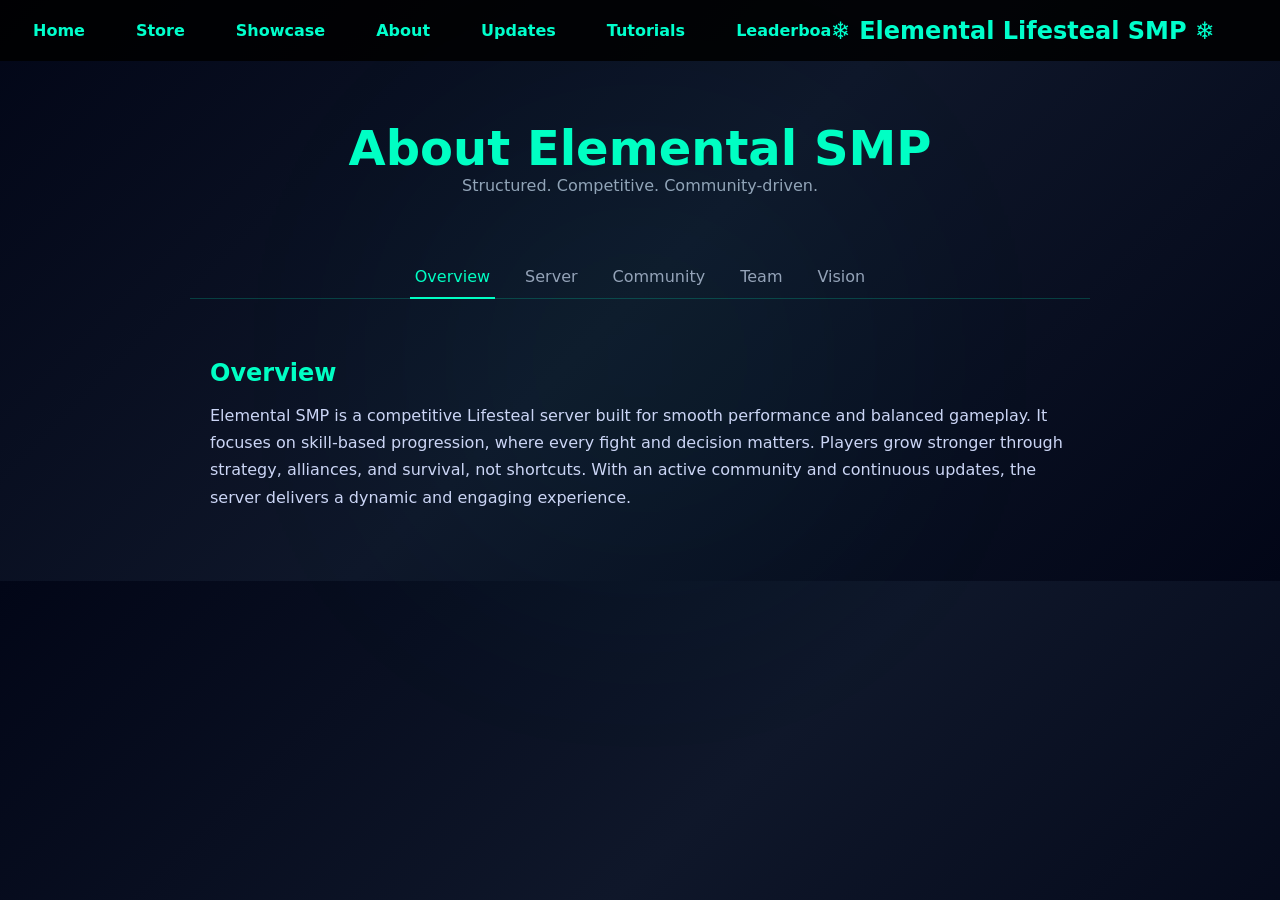
==== About.html @ ed6ede6a "Update About.html" ====
<!DOCTYPE html>
<html lang="en">
<head>
<meta charset="UTF-8">
<meta name="viewport" content="width=device-width, initial-scale=1.0">
<title>About • Elemental SMP</title>

<style>
*{margin:0;padding:0;box-sizing:border-box;font-family:system-ui;}

body{
  background:linear-gradient(-45deg,#020617,#0f172a,#020617);
  color:#e2e8f0;
}

/* HEADER */
header{
  text-align:center;
  padding:120px 20px 60px;
}
header h1{
  font-size:3rem;
  color:#00ffc4;
}
header p{
  color:#94a3b8;
}

/* TABS */
.tabs{
  display:flex;
  justify-content:center;
  gap:25px;
  border-bottom:1px solid rgba(0,255,196,0.2);
  max-width:900px;
  margin:0 auto;
}

.tab{
  padding:12px 5px;
  cursor:pointer;
  color:#94a3b8;
  position:relative;
  transition:0.3s;
}

.tab:hover{color:#00ffc4;}

.tab.active{
  color:#00ffc4;
}

/* underline animation */
.tab::after{
  content:"";
  position:absolute;
  bottom:-1px;
  left:0;
  width:0%;
  height:2px;
  background:#00ffc4;
  transition:0.4s;
}

.tab.active::after{
  width:100%;
}

/* CONTENT AREA */
.content-area{
  max-width:900px;
  margin:40px auto;
  padding:20px;
  position:relative;
}

/* CONTENT BLOCK */
.content-box{
  display:none;
  animation:fade 0.4s ease;
}

.content-box.active{
  display:block;
}

@keyframes fade{
  from{opacity:0;transform:translateY(10px);}
  to{opacity:1;transform:translateY(0);}
}

.content-box h2{
  color:#00ffc4;
  margin-bottom:15px;
}

.content-box p{
  color:#cbd5f5;
  line-height:1.7;
  margin-bottom:10px;
}

/* STAFF STYLE */
.staff-line{
  border-left:2px solid #00ffc4;
  padding-left:12px;
  margin:10px 0;
}

/* EDIT PANEL */
.edit-panel{
  display:none;
  max-width:900px;
  margin:50px auto;
  padding:20px;
  background:#020617;
  border:1px solid #334155;
  border-radius:10px;
}

.edit-panel textarea{
  width:100%;
  height:120px;
  margin:10px 0;
  background:#020617;
  color:white;
  border:1px solid #334155;
  padding:10px;
}

.edit-panel button{
  padding:10px;
  background:#00ffc4;
  border:none;
  cursor:pointer;
  font-weight:bold;
}

/* BG GLOW */
body::before{
  content:"";
  position:fixed;
  width:300px;
  height:300px;
  background:#00ffc4;
  filter:blur(140px);
  opacity:0.08;
  top:40%;
  left:50%;
  transform:translate(-50%,-50%);
}
  .nav-container {
    display: flex;
    justify-content: space-between;
    align-items: center;
    flex-wrap: wrap;
    padding: 15px;
    background: rgba(0,0,0,0.8);
    position: fixed;
    width: 100%;
    top: 0;
    z-index: 1000;
}

.nav-logo {
    color: #00ffcc;
    font-weight: bold;
    font-size: 1.5em;
}

.nav-links {
    display: flex;
    gap: 15px;
}

.nav-links a {
    color: #00ffcc;
    text-decoration: none;
    font-weight: bold;
    transition: 0.3s;
}

.nav-links a:hover {
    color: white;
}

/* Hamburger */
.hamburger {
    display: none;
    font-size: 2em;
    cursor: pointer;
    user-select: none;
}

@media(max-width: 900px) {
  .navbar nav {
    position: fixed;
    top: 70px;
    right: 25%; /* Center it horizontally */
    left: 25%;  /* 100% - 50% width = 25% on each side */
    width: 50%; /* 👈 now 50% width */
    height: auto;

    background: #111;
    padding: 12px;
    border-radius: 10px;
    border: 1px solid #00ffcc;

    display: none;
  }

  .navbar nav.active {
    display: flex;
    flex-direction: column;
  }

  .navbar nav a {
    font-size: 0.85rem; /* smaller text */
    padding: 6px 0;
  }
}
  * Extra catch for tablets in landscape */
@media screen and (max-device-width: 1280px) and (orientation: landscape),
       screen and (max-width: 1280px) {
    .nav-links {
        display: none;
        flex-direction: column;
        width: 100%;
        background: rgba(0,0,0,0.95);
        padding: 10px 0;
        border-top: 2px solid #00ffcc;
    }

    .nav-links a {
        padding: 10px;
        width: 100%;
        text-align: center;
    }

    .hamburger {
        display: block;
    }

    .nav-links.active {
        display: flex;
    }
}
/* Flex direction for nav container */
.nav-container {
    display: flex;
    justify-content: space-between;
    align-items: center;
    flex-wrap: wrap;
    padding: 15px;
    background: rgba(0,0,0,0.8);
    position: fixed;
    width: 100%;
    top: 0;
    z-index: 1000;
}

/* Logo always on the right */
.nav-logo {
    order: 2; /* put logo at the end */
    color: #00ffcc;
    font-weight: bold;
    font-size: 1.5em;
}

/* Nav links and hamburger on the left */
.nav-links, .hamburger {
    order: 1; /* move links and hamburger to the start */
}

/* Mobile / Tablet adjustments remain the same */
@media screen and (max-width: 1024px) {
    .nav-links {
        display: none;
        flex-direction: column;
        width: 100%;
        background: rgba(0,0,0,0.95);
        padding: 10px 0;
        border-top: 2px solid #00ffcc;
    }

    .nav-links a {
        padding: 10px;
        width: 100%;
        text-align: center;
    }

    .hamburger {
        display: block;
    }

    .nav-links.active {
        display: flex;
    }
}
  nav {
  display: flex;
  align-items: center;
  justify-content: space-between;
  padding: 15px 25px;
  position: fixed;
  width: 100%;
  top: 0;
  background: rgba(0,0,0,0.85);
  z-index: 1000;
}

/* LOGO */
.nav-logo {
  color: #00ffcc;
  font-weight: bold;
  font-size: 1.2em;
  white-space: nowrap; /* 👈 prevent breaking */
}

/* LINKS DESKTOP */
#nav-links {
  display: flex;
  gap: 15px;
  white-space: nowrap; /* 👈 force single line */
  overflow-x: auto;    /* 👈 if too many links */
}

#nav-links a {
  color: #00ffcc;
  text-decoration: none;
  font-weight: bold;
  transition: 0.3s;
}

#nav-links a:hover {
  color: white;
}

/* HAMBURGER */
#hamburger {
  display: none;
  font-size: 1.8em;
  color: #00ffcc;
  cursor: pointer;
}

/* CLOSE BUTTON */
.close-btn {
  display: none;
}

/* OVERLAY */
#overlay {
  display: none;
}

/* ===== MOBILE ===== */
@media(max-width: 900px) {

  #hamburger {
    display: block;
  }

  /* Sidebar menu */
  #nav-links {
    position: fixed;
    top: 0;
    left: -260px;
    width: 260px;
    height: 100vh;
    background: #111;
    flex-direction: column;
    padding: 60px 20px;
    gap: 20px;
    transition: 0.3s;
    z-index: 1002;
    border-right: 2px solid #00ffcc;
    overflow: hidden;
  }

  #nav-links.active {
    left: 0;
  }

  #nav-links a {
    font-size: 1rem;
  }

  /* Close button */
  .close-btn {
    display: block;
    position: absolute;
    top: 15px;
    right: 15px;
    font-size: 1.5em;
    color: #00ffcc;
    cursor: pointer;
  }

  .close-btn:hover {
    color: red;
  }

  /* Overlay */
  #overlay.active {
    display: block;
    position: fixed;
    top: 0;
    left: 0;
    width: 100%;
    height: 100%;
    background: rgba(0,0,0,0.7);
    backdrop-filter: blur(4px);
    z-index: 1001;
  }
}
    nav {
@media (min-width: 1200px) {

@media (min-width: 901px) {

  nav {
    display: flex;
    align-items: center;
    justify-content: space-between;
    padding: 15px 50px; /* top/bottom and sides */
  }

  .nav-logo {
    font-size: 1.5rem; /* logo size */
    margin-right: 40px; /* space between logo and links */
  }

  #nav-links {
    display: flex;
    align-items: center;
    gap: 35px; /* increased gap between links */
    white-space: nowrap;
  }

  #nav-links a {
    font-size: 1rem; /* normal size */
    margin: 0; /* reset margin */
    padding: 6px 8px; /* small padding for clickable area */
    transition: color 0.3s, transform 0.3s;
  }

  #nav-links a:hover {
    transform: scale(1.05);
  }

  /* Hide hamburger + overlay on desktop */
  #hamburger,
  #close-btn,
  #overlay {
    display: none !important;
  }
}
  
</style>
  
</head>
<body>
<nav>
  <div id="hamburger">☰</div>

  <div class="nav-logo">❄ Elemental Lifesteal SMP ❄</div>

  <div id="nav-links">
    <div class="close-btn" id="close-btn">✖</div>

    <a href="index.html">Home</a>
    <a href="store.html">Store</a>
    <a href="showcase.html">Showcase</a>
    <a href="About.html">About</a>
      <a href="life.html">Updates</a>
    <a href="frost.html">Tutorials</a>
    <a href="Leaderboard.html"> Leaderboard</a>
    <a href="Contact.html">Contact</a>
    
  </div>

  <!-- Overlay -->
  <div id="overlay"></div>
</nav>
<header>
  <h1>About Elemental SMP</h1>
  <p>Structured. Competitive. Community-driven.</p>
</header>

<!-- TABS -->
<div class="tabs">
  <div class="tab active" onclick="switchTab(0)">Overview</div>
  <div class="tab" onclick="switchTab(1)">Server</div>
  <div class="tab" onclick="switchTab(2)">Community</div>
  <div class="tab" onclick="switchTab(3)">Team</div>
  <div class="tab" onclick="switchTab(4)">Vision</div>
</div>

<!-- CONTENT -->
<div class="content-area">

  <div class="content-box active" id="c1">
    <h2>Overview</h2>
    <p id="t1">
      Elemental SMP is a competitive Lifesteal server built for smooth performance and balanced gameplay. It focuses on skill-based progression, where every fight and decision matters. Players grow stronger through strategy, alliances, and survival, not shortcuts. With an active community and continuous updates, the server delivers a dynamic and engaging experience.
    </p>
  </div>

  <div class="content-box" id="c2">
    <h2>Server Architecture</h2>
    <p id="t2">
    Elemental SMP is a public Minecraft server running on Java 1.21.8, designed for Lifesteal gameplay where every decision matters. 
Players engage in a competitive environment with strategic PvP, skill-based progression, and dynamic events. 
Our server combines survival depth with custom mechanics to create an immersive and fair experience for both newcomers and veterans.
    </p>
  </div>

  <div class="content-box" id="c3">
    <h2>Community</h2>
    <p id="t3">
Our community is built on collaboration, competition, and respect. 
Players are encouraged to form alliances, participate in server-wide events, and share strategies to thrive in the Lifesteal environment. 
We prioritize fair play, active engagement, and creating a welcoming space where everyone can enjoy the full depth of the server’s gameplay. 
From casual players to competitive veterans, the community grows stronger together with each challenge and event.
    </p>
  </div>

  <div class="content-box" id="c4">
    <h2>Staff Team</h2>
    <p id="t4">
        The Elemental SMP server is managed by a dedicated team to ensure a fair, engaging, and smoothly running experience. 
      <b>Owner FearKunj</b> leads the server vision and oversees all operations, while <b>Admin karan027970</b> manages server management tasks. 
      <b>Moderator manjeetroy127</b> maintains a safe and enjoyable environment for all players, and <b>Helper furyx__yt</b> supports the community with guidance and assistance. 
      Meanwhile, <b>Developer AuroraEdge</b> constantly works on enhancing gameplay, fixing issues, and introducing new features to keep the server fresh and exciting.
    </p>
  </div>

  <div class="content-box" id="c5">
    <h2>Vision</h2>
    <p id="t5">
    Our vision is to create the ultimate Lifesteal experience that blends competitive PvP, strategic survival, 
and community-driven growth. We aim to build a server where skill, teamwork, and careful decision-making 
determine success, while offering custom features, regular events, and an evolving world for players to explore.
    </p>
  </div>

</div>

<!-- EDIT MODE -->
<div class="edit-panel" id="editPanel">
  <h3>Edit Content</h3>

  <textarea id="e1"></textarea>
  <textarea id="e2"></textarea>
  <textarea id="e3"></textarea>
  <textarea id="e4"></textarea>
  <textarea id="e5"></textarea>

  <button onclick="save()">Save</button>
</div>

<script>
/* TAB SWITCH */
function switchTab(i){
  document.querySelectorAll(".tab").forEach(t=>t.classList.remove("active"));
  document.querySelectorAll(".content-box").forEach(c=>c.classList.remove("active"));

  document.querySelectorAll(".tab")[i].classList.add("active");
  document.querySelectorAll(".content-box")[i].classList.add("active");
}

/* LOAD DATA */
function load(){
  for(let i=1;i<=5;i++){
    if(localStorage["t"+i]){
      document.getElementById("t"+i).innerHTML = localStorage["t"+i];
    }
  }
}
load();

/* EDIT MODE */
if(location.search.includes("edit=true")){
  editPanel.style.display="block";
  for(let i=1;i<=5;i++){
    document.getElementById("e"+i).value =
      document.getElementById("t"+i).innerHTML;
  }
}

/* SAVE */
function save(){
  for(let i=1;i<=5;i++){
    localStorage["t"+i] = document.getElementById("e"+i).value;
  }
  alert("Saved!");
  location.reload();
}
</script>
<script src="leaderboard.js"></script>
</body>
</html>
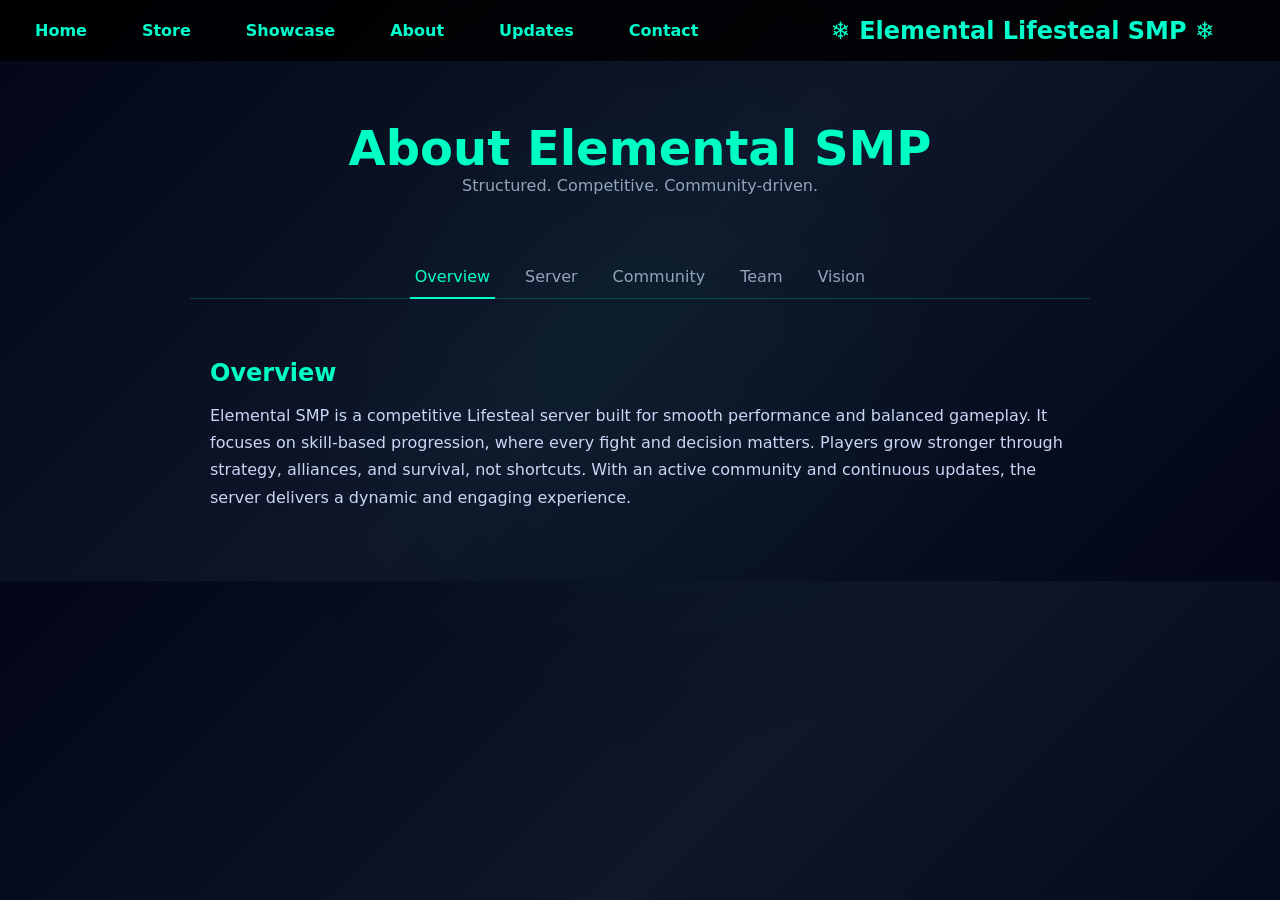
==== commit 93c6f695: "Update About.html" ====
--- a/About.html
+++ b/About.html
@@ -441,7 +441,7 @@
   #nav-links a {
     font-size: 1rem; /* normal size */
     margin: 0; /* reset margin */
-    padding: 6px 8px; /* small padding for clickable area */
+    padding: 6px 10px; /* small padding for clickable area */
     transition: color 0.3s, transform 0.3s;
   }
 
@@ -473,9 +473,7 @@
     <a href="store.html">Store</a>
     <a href="showcase.html">Showcase</a>
     <a href="About.html">About</a>
-      <a href="life.html">Updates</a>
-    <a href="frost.html">Tutorials</a>
-    <a href="Leaderboard.html"> Leaderboard</a>
+      <a href="Updates.html">Updates</a>
     <a href="Contact.html">Contact</a>
     
   </div>
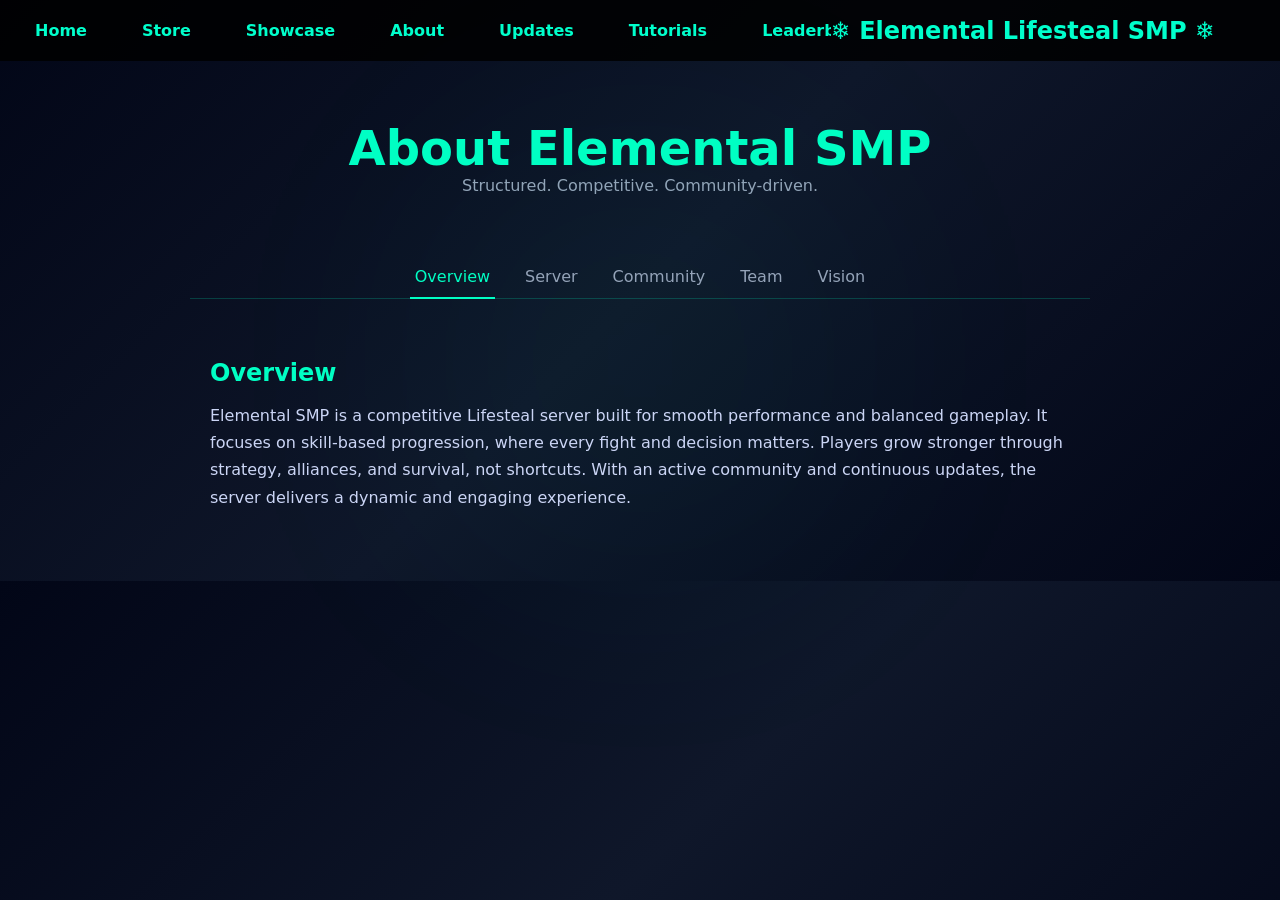
==== commit e8ee613c: "Update About.html" ====
--- a/About.html
+++ b/About.html
@@ -461,6 +461,7 @@
   
 </head>
 <body>
+<!-- Navigation Menu -->
 <nav>
   <div id="hamburger">☰</div>
 
@@ -473,7 +474,9 @@
     <a href="store.html">Store</a>
     <a href="showcase.html">Showcase</a>
     <a href="About.html">About</a>
-      <a href="Updates.html">Updates</a>
+      <a href="life.html">Updates</a>
+      <a href="frost.html">Tutorials</a>
+      <a href="Leaderboard.html">Leaderboard</a>
     <a href="Contact.html">Contact</a>
     
   </div>
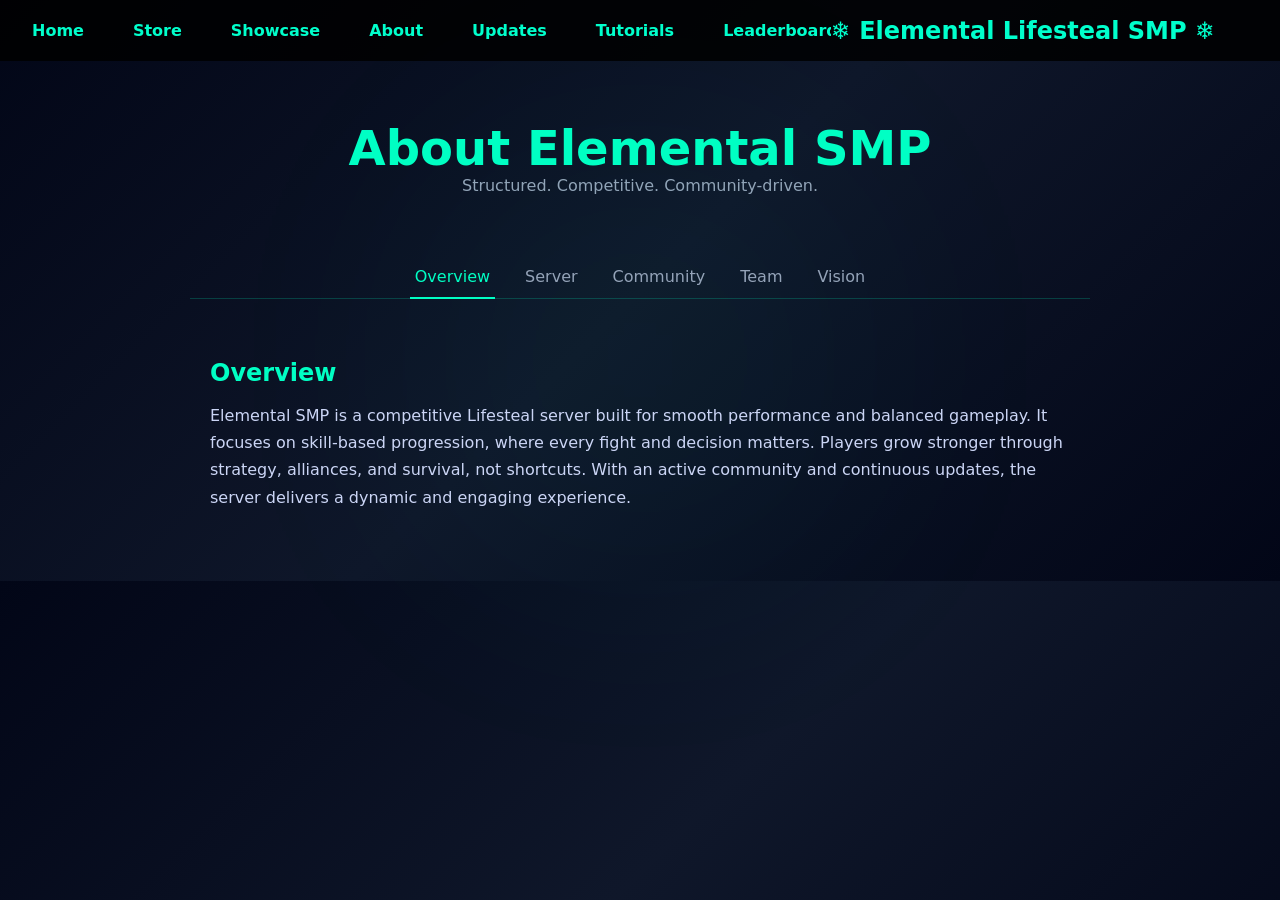
==== commit c8900487: "Update About.html" ====
--- a/About.html
+++ b/About.html
@@ -441,7 +441,7 @@
   #nav-links a {
     font-size: 1rem; /* normal size */
     margin: 0; /* reset margin */
-    padding: 6px 10px; /* small padding for clickable area */
+    padding: 6px 7px; /* small padding for clickable area */
     transition: color 0.3s, transform 0.3s;
   }
 
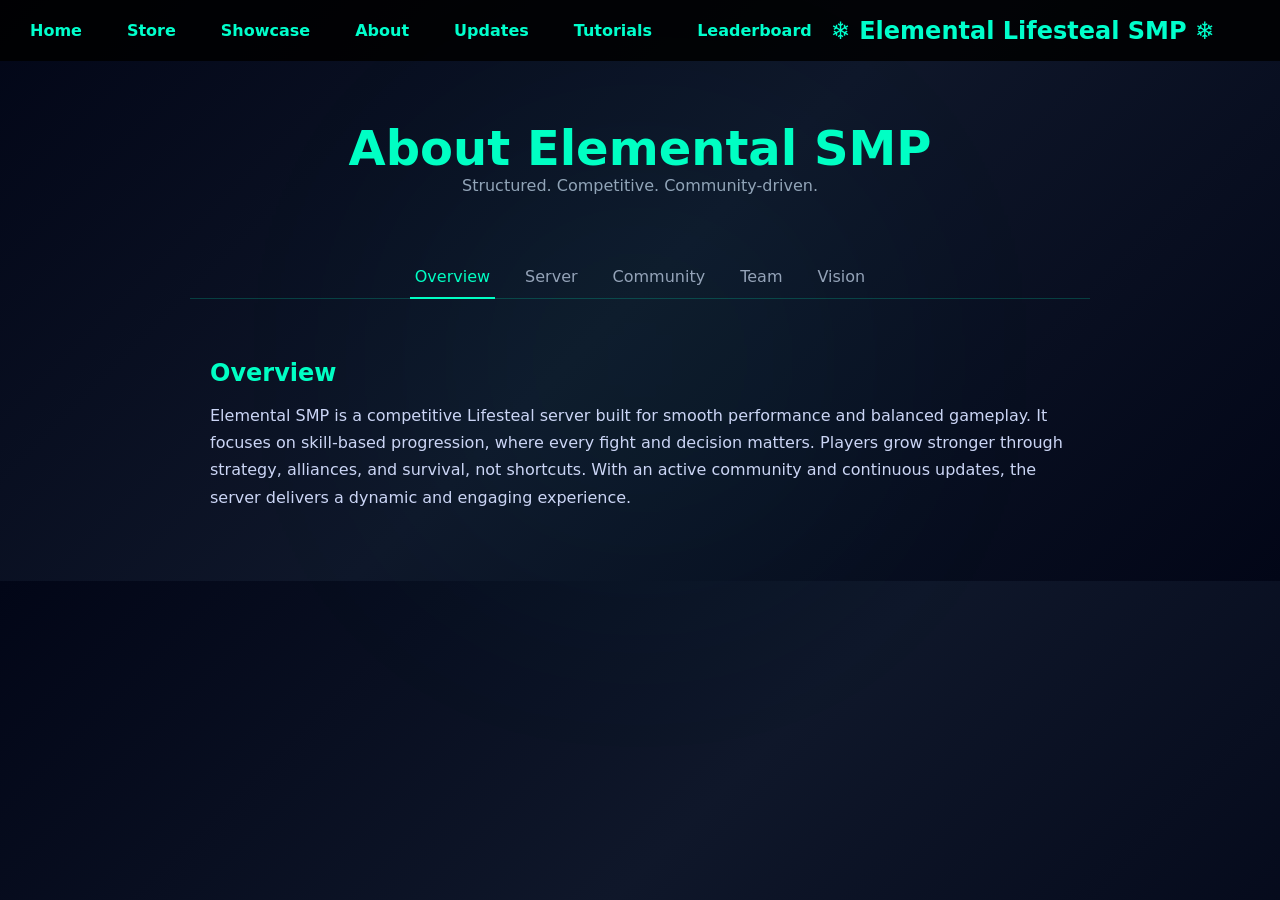
==== commit 2f0ff231: "Update About.html" ====
--- a/About.html
+++ b/About.html
@@ -441,7 +441,7 @@
   #nav-links a {
     font-size: 1rem; /* normal size */
     margin: 0; /* reset margin */
-    padding: 6px 7px; /* small padding for clickable area */
+    padding: 6px 5px; /* small padding for clickable area */
     transition: color 0.3s, transform 0.3s;
   }
 
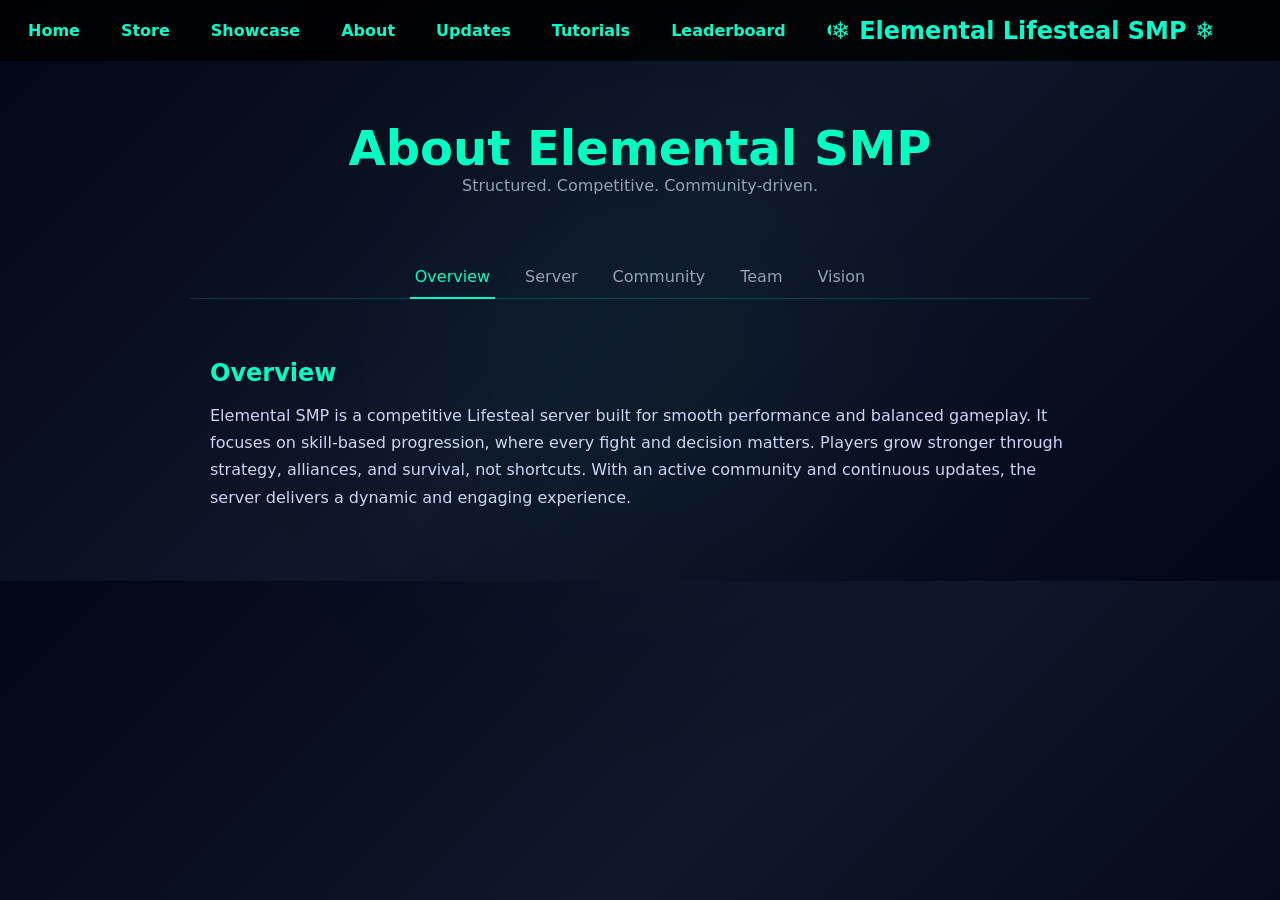
==== commit 4ac73b77: "Update About.html" ====
--- a/About.html
+++ b/About.html
@@ -441,7 +441,7 @@
   #nav-links a {
     font-size: 1rem; /* normal size */
     margin: 0; /* reset margin */
-    padding: 6px 5px; /* small padding for clickable area */
+    padding: 6px 3px; /* small padding for clickable area */
     transition: color 0.3s, transform 0.3s;
   }
 
